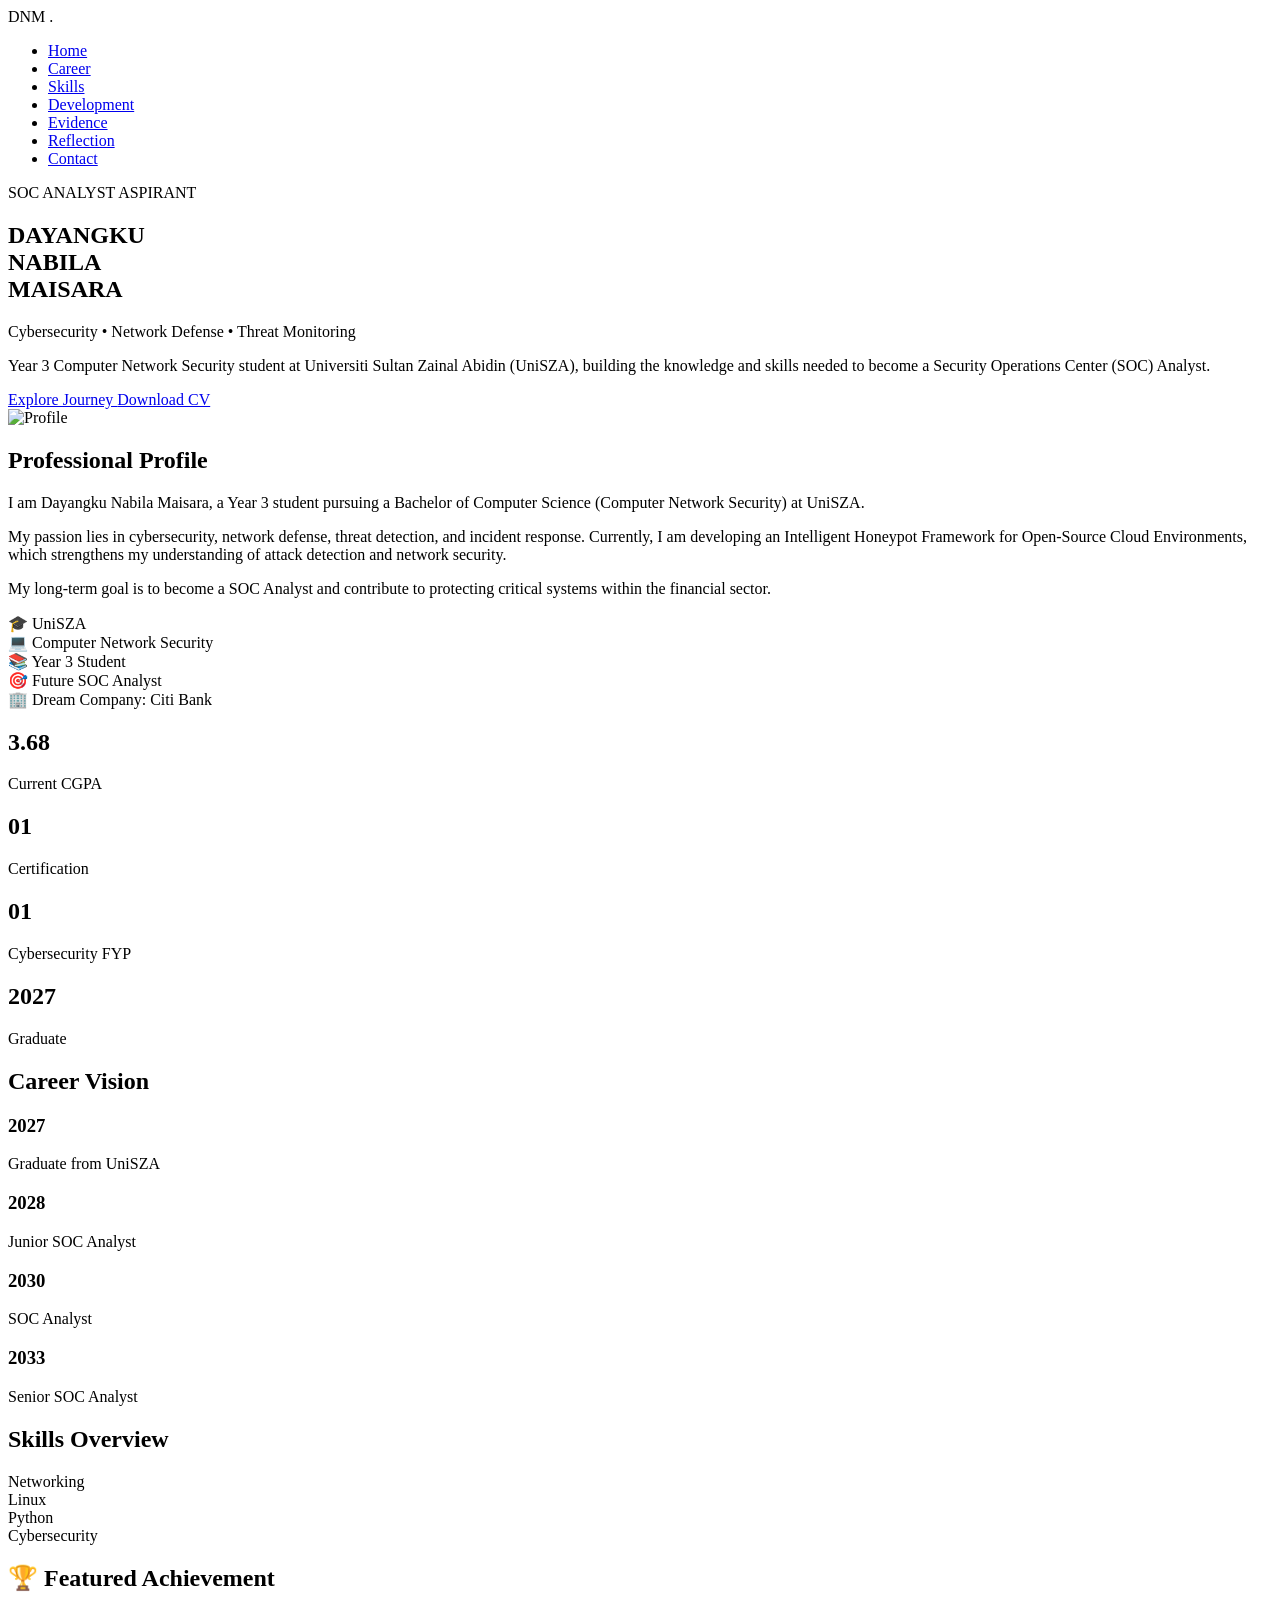
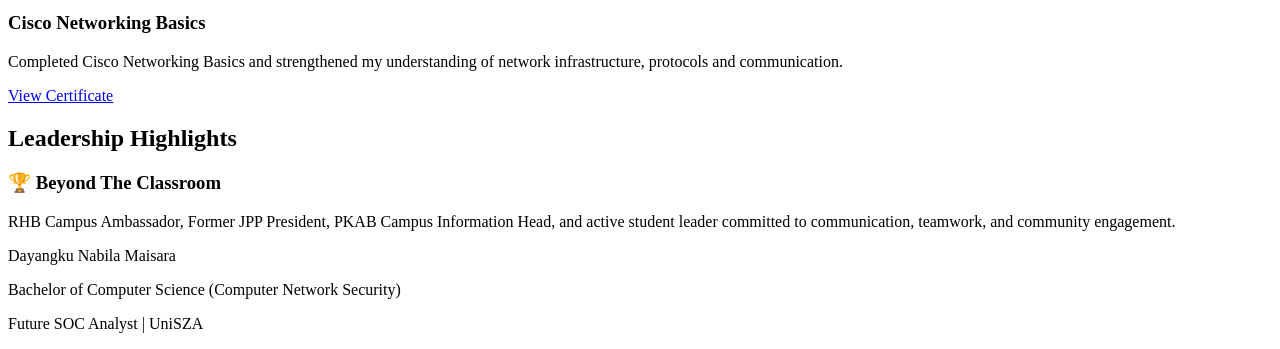
==== index.html @ f73c4ee0 "Add files via upload" ====
<!DOCTYPE html>
<html lang="en">

<head>

<meta charset="UTF-8">
<meta name="viewport" content="width=device-width, initial-scale=1.0">

<title>Dayangku Nabila Maisara | SOC Analyst Portfolio</title>

<link rel="stylesheet" href="css/style.css">

<link href="https://fonts.googleapis.com/css2?family=Poppins:wght@300;400;500;600;700;800&display=swap" rel="stylesheet">

</head>

<body>

<!-- NAVIGATION -->

<nav>

<div class="logo">
DNM .
</div>

<ul>
<li><a href="index.html" class="active">Home</a></li>
<li><a href="career.html">Career</a></li>
<li><a href="skills.html">Skills</a></li>
<li><a href="development.html">Development</a></li>
<li><a href="evidence.html">Evidence</a></li>
<li><a href="reflection.html">Reflection</a></li>
<li><a href="contact.html">Contact</a></li>
</ul>

</nav>

<!-- HERO -->

<section class="hero">

<div class="hero-content">

<span class="hero-tag">
SOC ANALYST ASPIRANT
</span>

<h1>
DAYANGKU<br>
NABILA<br>
MAISARA
</h1>

<div class="accent-line"></div>

<p class="hero-subtitle">
Cybersecurity • Network Defense • Threat Monitoring
</p>

<p>
Year 3 Computer Network Security student at
Universiti Sultan Zainal Abidin (UniSZA),
building the knowledge and skills needed
to become a Security Operations Center (SOC) Analyst.
</p>

<div class="hero-buttons">

<a href="career.html" class="btn">
Explore Journey
</a>

<a href="files/SOC_CV.pdf"
class="btn-secondary">
Download CV
</a>

</div>

</div>

<div class="hero-image">

<img src="images/profile.jpg" alt="Profile">

</div>

</section>

<!-- ABOUT -->

<section class="profile-section">

<div class="profile-left">

<h2>Professional Profile</h2>

<p>
I am Dayangku Nabila Maisara, a Year 3 student
pursuing a Bachelor of Computer Science
(Computer Network Security) at UniSZA.
</p>

<p>
My passion lies in cybersecurity,
network defense, threat detection,
and incident response.

Currently, I am developing an
Intelligent Honeypot Framework
for Open-Source Cloud Environments,
which strengthens my understanding
of attack detection and network security.
</p>

<p>
My long-term goal is to become
a SOC Analyst and contribute
to protecting critical systems
within the financial sector.
</p>

</div>

<div class="profile-right">

<div class="info-item">
🎓 UniSZA
</div>

<div class="info-item">
💻 Computer Network Security
</div>

<div class="info-item">
📚 Year 3 Student
</div>

<div class="info-item">
🎯 Future SOC Analyst
</div>

<div class="info-item">
🏢 Dream Company: Citi Bank
</div>

</div>

</section>

<!-- STATS -->

<section class="stats-section">

<div class="stat-box">
<h2>3.68</h2>
<p>Current CGPA</p>
</div>

<div class="stat-box">
<h2>01</h2>
<p>Certification</p>
</div>

<div class="stat-box">
<h2>01</h2>
<p>Cybersecurity FYP</p>
</div>

<div class="stat-box">
<h2>2027</h2>
<p>Graduate</p>
</div>

</section>

<!-- CAREER VISION -->

<section class="timeline-section">

<h2>Career Vision</h2>

<div class="timeline">

<div class="timeline-item">
<h3>2027</h3>
<p>Graduate from UniSZA</p>
</div>

<div class="timeline-item">
<h3>2028</h3>
<p>Junior SOC Analyst</p>
</div>

<div class="timeline-item">
<h3>2030</h3>
<p>SOC Analyst</p>
</div>

<div class="timeline-item">
<h3>2033</h3>
<p>Senior SOC Analyst</p>
</div>

</div>

</section>

<!-- SKILLS -->

<section class="skills-section">

<h2>Skills Overview</h2>

<div class="skill">

<span>Networking</span>

<div class="bar">
<div class="fill fill70"></div>
</div>

</div>

<div class="skill">

<span>Linux</span>

<div class="bar">
<div class="fill fill40"></div>
</div>

</div>

<div class="skill">

<span>Python</span>

<div class="bar">
<div class="fill fill35"></div>
</div>

</div>

<div class="skill">

<span>Cybersecurity</span>

<div class="bar">
<div class="fill fill40"></div>
</div>

</div>

</section>

<!-- FEATURED ACHIEVEMENT -->

<section class="achievement">

<div class="achievement-content">

<h2>🏆 Featured Achievement</h2>

<h3>Cisco Networking Basics</h3>

<p>
Completed Cisco Networking Basics
and strengthened my understanding
of network infrastructure,
protocols and communication.
</p>

<a href="evidence.html" class="btn">
View Certificate
</a>

</div>

</section>

<section class="achievement">

<div class="achievement-content">

<h2>Leadership Highlights</h2>

<h3>🏆 Beyond The Classroom</h3>

<p>
RHB Campus Ambassador,
Former JPP President,
PKAB Campus Information Head,
and active student leader committed
to communication, teamwork,
and community engagement.
</p>

</div>

</section>

<!-- FOOTER -->

<footer>

<p>
Dayangku Nabila Maisara
</p>

<p>
Bachelor of Computer Science (Computer Network Security)
</p>

<p>
Future SOC Analyst | UniSZA
</p>

</footer>

</body>
</html>
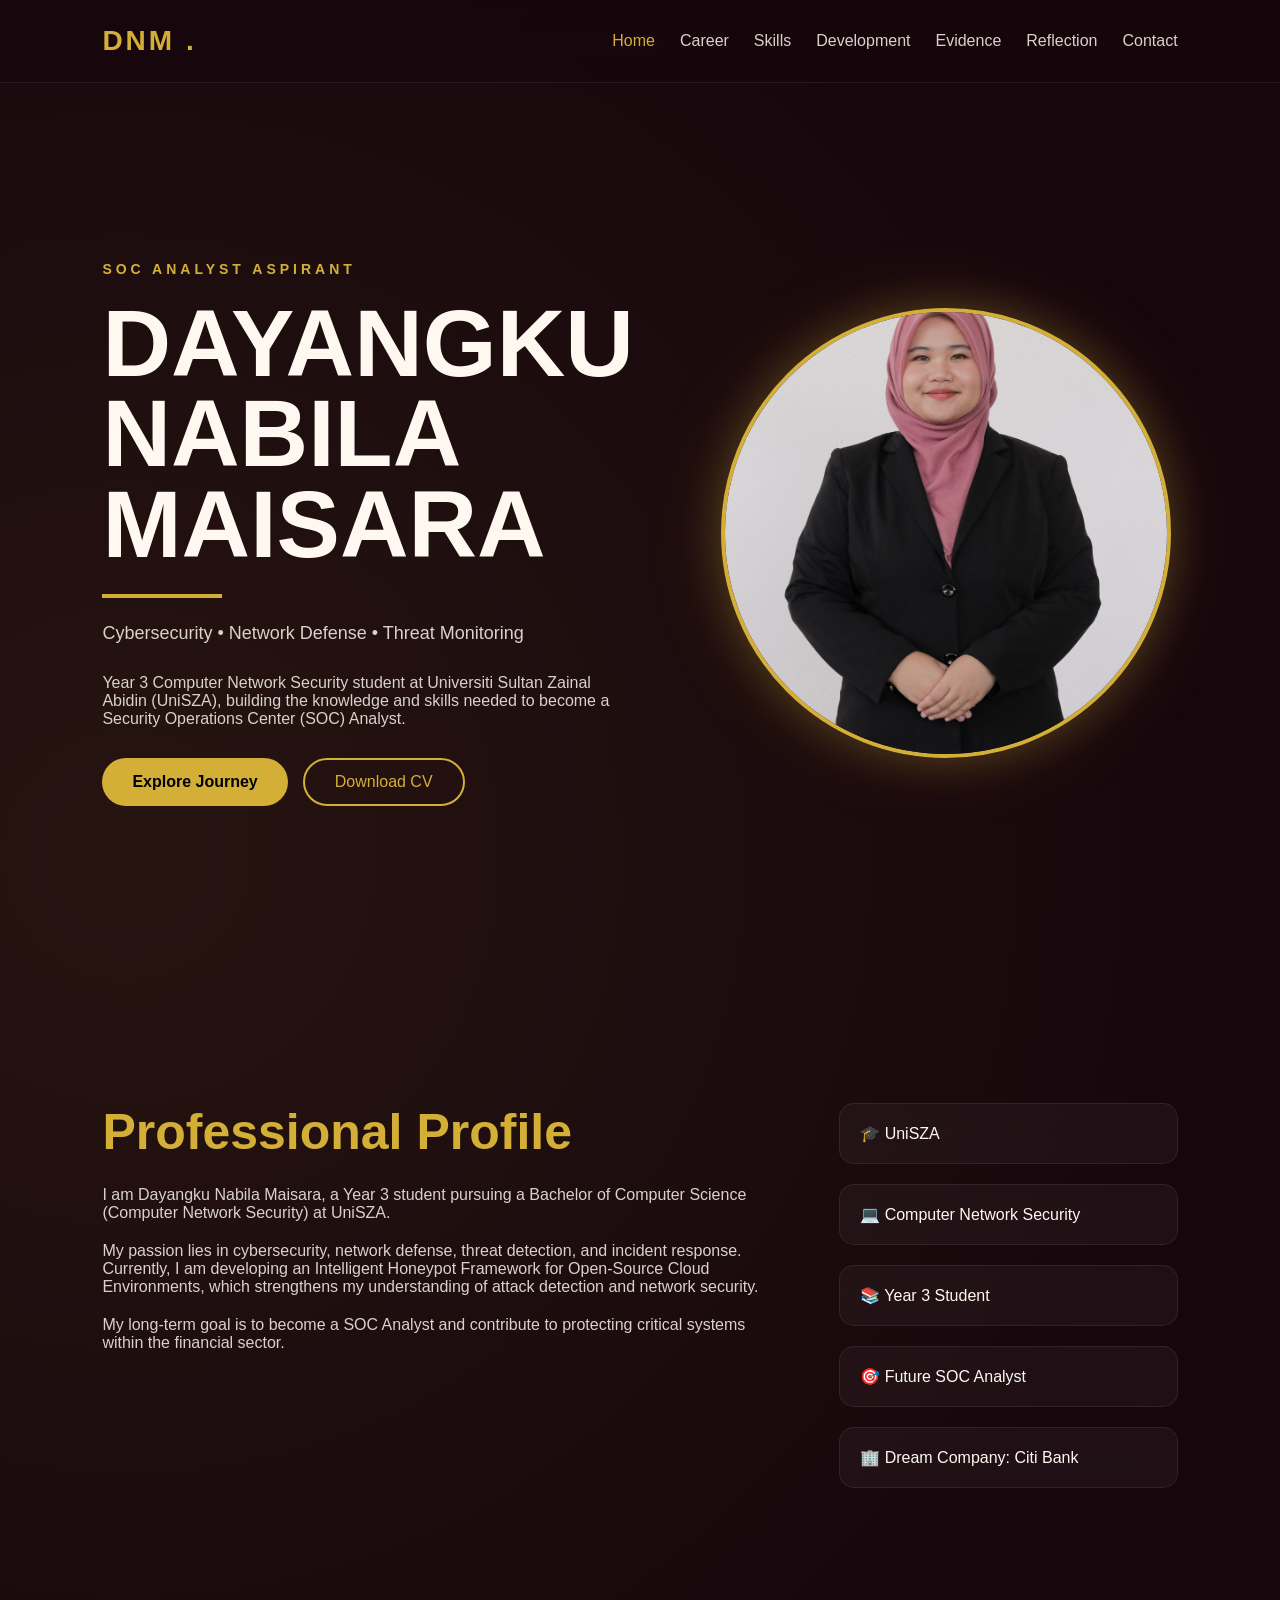
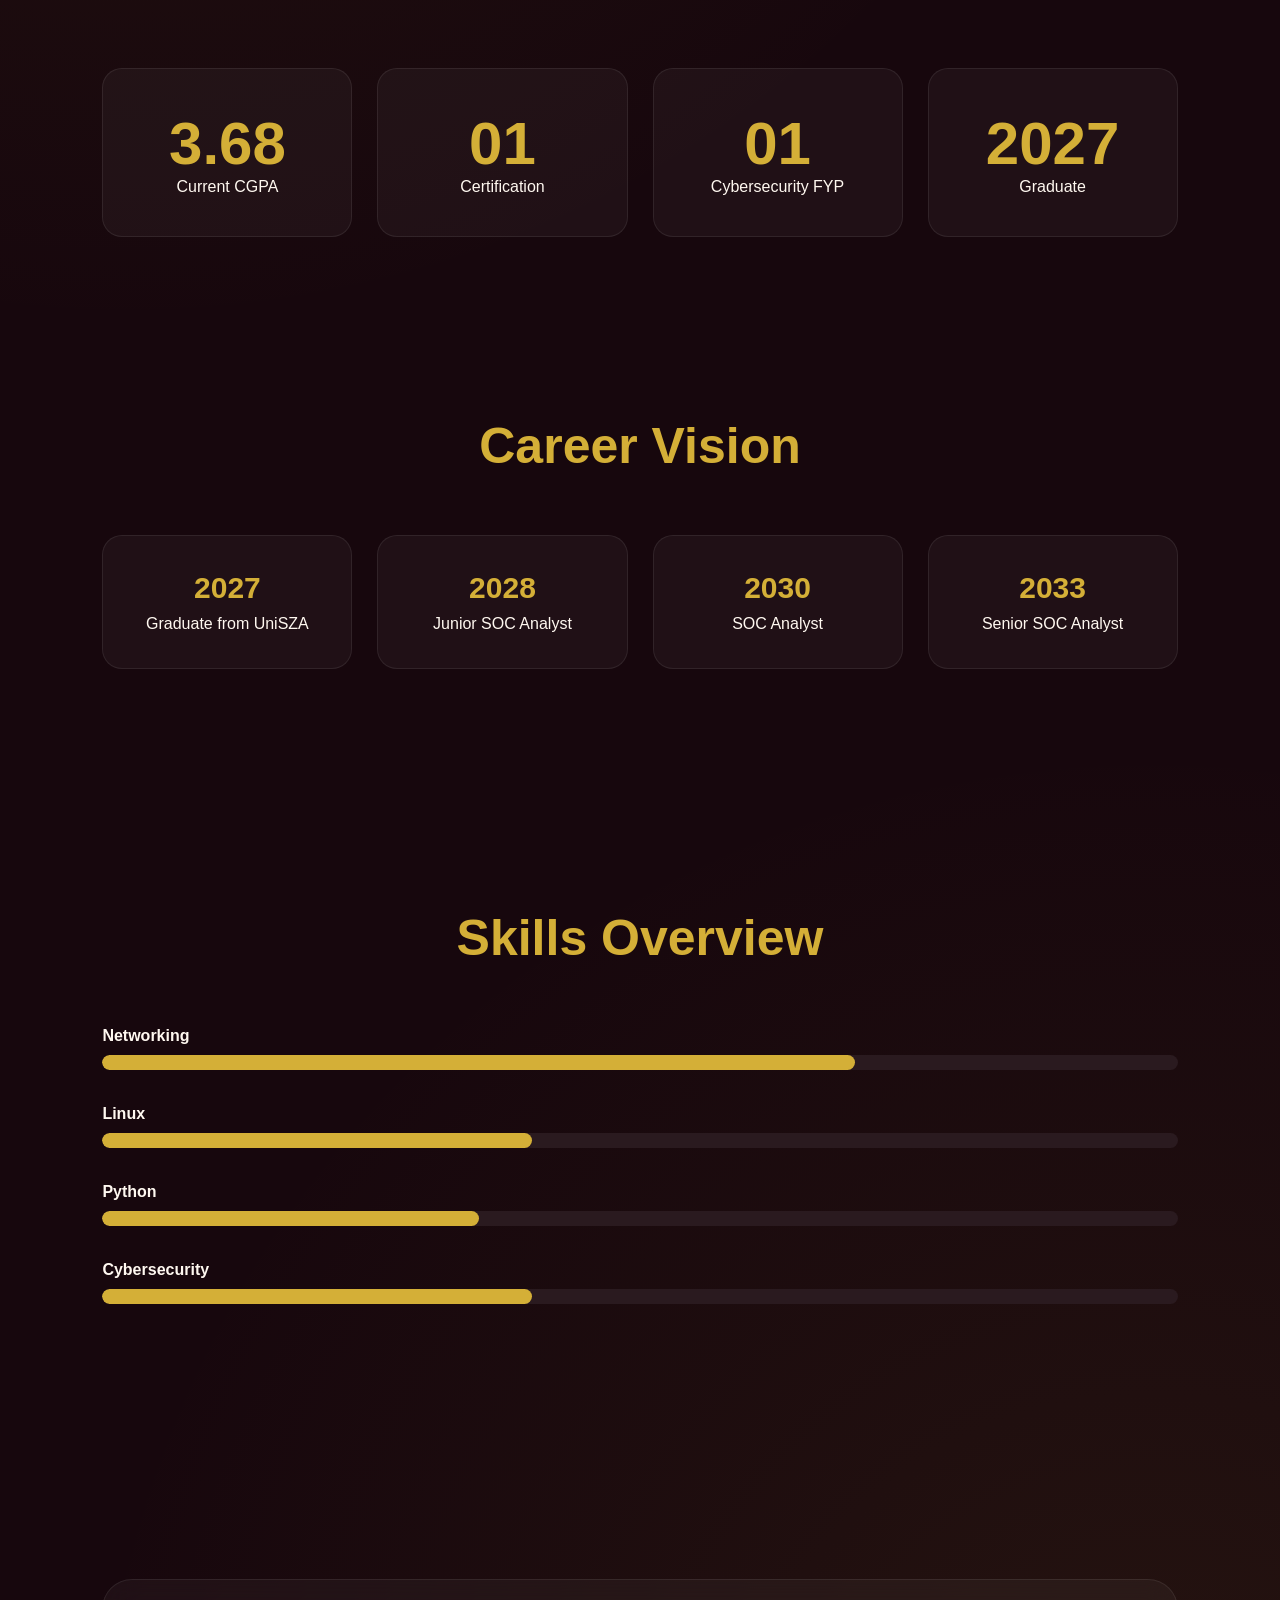
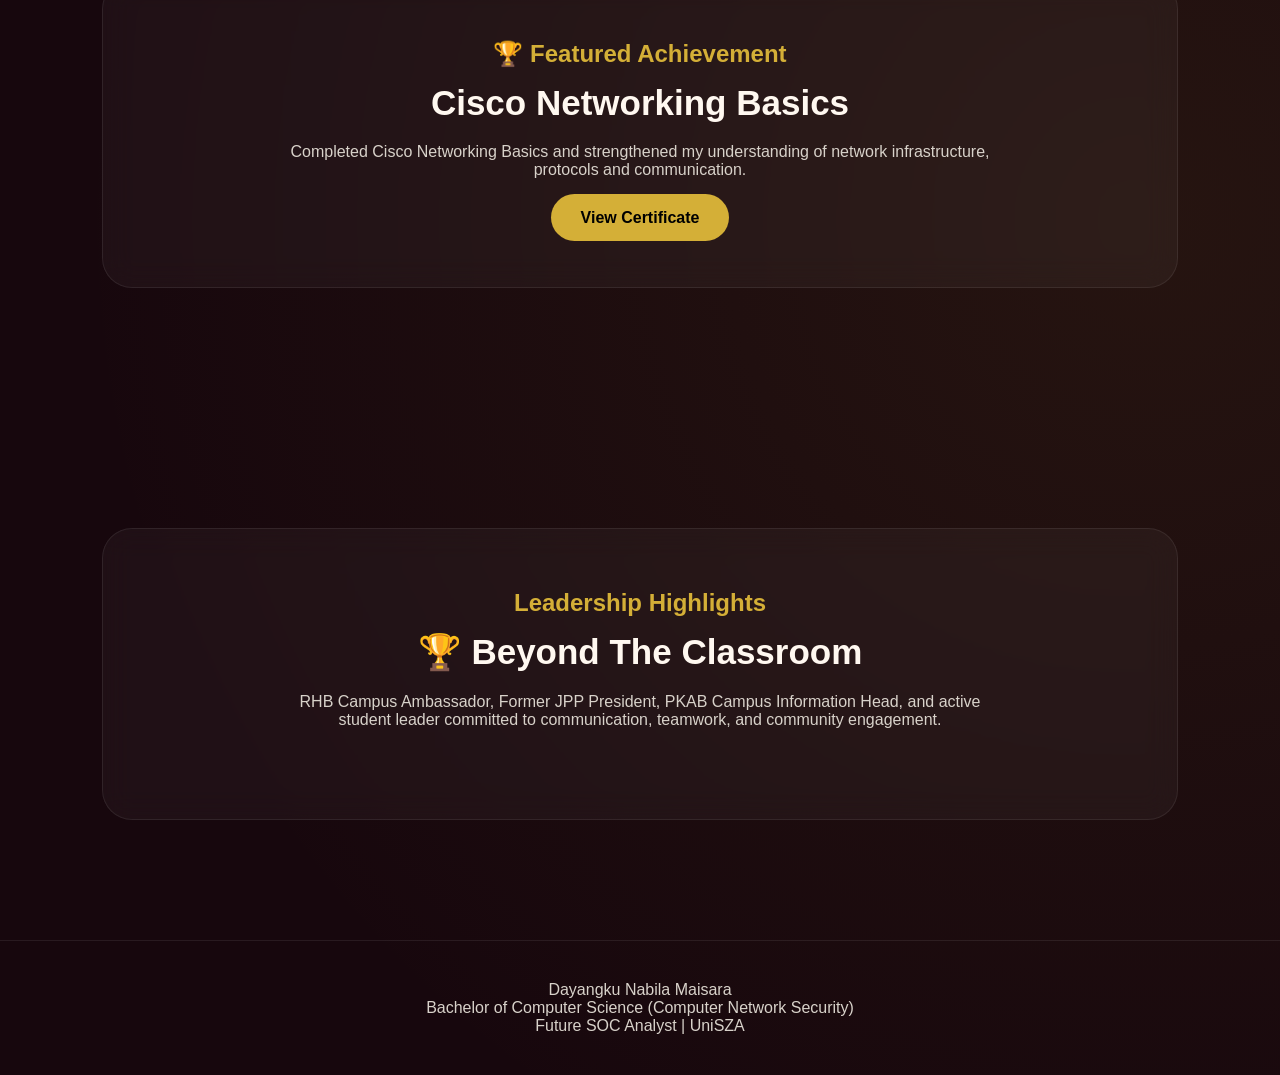
==== commit a12b7df9: "Update index.html" ====
--- a/index.html
+++ b/index.html
@@ -8,7 +8,7 @@
 
 <title>Dayangku Nabila Maisara | SOC Analyst Portfolio</title>
 
-<link rel="stylesheet" href="css/style.css">
+<link rel="stylesheet" href="style.css">
 
 <link href="https://fonts.googleapis.com/css2?family=Poppins:wght@300;400;500;600;700;800&display=swap" rel="stylesheet">
 
@@ -71,7 +71,7 @@
 Explore Journey
 </a>
 
-<a href="files/SOC_CV.pdf"
+<a href="SOC_CV.pdf"
 class="btn-secondary">
 Download CV
 </a>
@@ -82,7 +82,7 @@
 
 <div class="hero-image">
 
-<img src="images/profile.jpg" alt="Profile">
+<img src="profile.jpg" alt="Profile">
 
 </div>
 
@@ -320,4 +320,4 @@
 </footer>
 
 </body>
-</html>+</html>
--- a/style.css
+++ b/style.css
@@ -0,0 +1,840 @@
+@import url('https://fonts.googleapis.com/css2?family=Poppins:wght@300;400;500;600;700;800&display=swap');
+
+/* =====================
+   ROOT
+===================== */
+
+:root{
+
+    --bg:#17070D;
+    --secondary:#241018;
+
+    --card:rgba(255,255,255,.04);
+
+    --gold:#D4AF37;
+    --gold-light:#F2D675;
+
+    --text:#FFF8F0;
+    --text-light:#D8D2CA;
+
+    --border:rgba(255,255,255,.08);
+
+}
+
+/* =====================
+   GLOBAL
+===================== */
+
+*{
+    margin:0;
+    padding:0;
+    box-sizing:border-box;
+    font-family:'Poppins',sans-serif;
+}
+
+html{
+    scroll-behavior:smooth;
+}
+
+body{
+
+    background:
+    radial-gradient(circle at 10% 20%,
+    rgba(212,175,55,.08),
+    transparent 30%),
+
+    radial-gradient(circle at 90% 80%,
+    rgba(212,175,55,.08),
+    transparent 30%),
+
+    var(--bg);
+
+    color:var(--text);
+
+    overflow-x:hidden;
+}
+
+a{
+    text-decoration:none;
+}
+
+ul{
+    list-style:none;
+}
+
+/* =====================
+   NAVIGATION
+===================== */
+
+nav{
+
+    width:100%;
+    padding:25px 8%;
+
+    display:flex;
+    justify-content:space-between;
+    align-items:center;
+
+    position:sticky;
+    top:0;
+
+    backdrop-filter:blur(15px);
+
+    background:rgba(23,7,13,.8);
+
+    border-bottom:1px solid var(--border);
+
+    z-index:999;
+}
+
+.logo{
+
+    font-size:28px;
+    font-weight:800;
+
+    color:var(--gold);
+
+    letter-spacing:3px;
+}
+
+nav ul{
+    display:flex;
+    gap:25px;
+}
+
+nav ul li a{
+
+    color:var(--text-light);
+
+    transition:.3s;
+}
+
+nav ul li a:hover,
+nav ul li a.active{
+
+    color:var(--gold);
+}
+
+/* =====================
+   HERO
+===================== */
+
+.hero{
+
+    min-height:100vh;
+
+    display:flex;
+    justify-content:space-between;
+    align-items:center;
+
+    padding:0 8%;
+
+    gap:80px;
+}
+
+.hero-content{
+
+    flex:1;
+}
+
+.hero-tag{
+
+    color:var(--gold);
+
+    font-size:14px;
+
+    letter-spacing:4px;
+
+    font-weight:600;
+}
+
+.hero-content h1{
+
+    font-size:95px;
+
+    line-height:.95;
+
+    margin:20px 0;
+
+    font-weight:800;
+}
+
+.accent-line{
+
+    width:120px;
+    height:4px;
+
+    background:var(--gold);
+
+    margin:25px 0;
+}
+
+.hero-subtitle{
+
+    color:var(--gold);
+
+    font-size:18px;
+
+    margin-bottom:20px;
+}
+
+.hero-content p{
+
+    max-width:650px;
+
+    color:var(--text-light);
+
+    margin-bottom:30px;
+}
+
+.hero-buttons{
+
+    display:flex;
+    gap:15px;
+}
+
+/* =====================
+   BUTTONS
+===================== */
+
+.btn{
+
+    background:var(--gold);
+
+    color:#000;
+
+    padding:15px 30px;
+
+    border-radius:50px;
+
+    font-weight:600;
+
+    transition:.3s;
+}
+
+.btn:hover{
+
+    transform:translateY(-3px);
+
+    background:var(--gold-light);
+}
+
+.btn-secondary{
+
+    border:2px solid var(--gold);
+
+    color:var(--gold);
+
+    padding:13px 30px;
+
+    border-radius:50px;
+
+    transition:.3s;
+}
+
+.btn-secondary:hover{
+
+    background:var(--gold);
+
+    color:#000;
+}
+
+/* =====================
+   IMAGE
+===================== */
+
+.hero-image{
+
+    flex:1;
+
+    display:flex;
+    justify-content:center;
+}
+
+.hero-image img{
+
+    width:450px;
+    height:450px;
+
+    object-fit:cover;
+
+    border-radius:50%;
+
+    border:4px solid var(--gold);
+
+    box-shadow:
+    0 0 40px rgba(212,175,55,.25),
+    0 0 80px rgba(212,175,55,.15);
+}
+
+/* =====================
+   PROFILE SECTION
+===================== */
+
+.profile-section{
+
+    padding:120px 8%;
+
+    display:grid;
+
+    grid-template-columns:2fr 1fr;
+
+    gap:60px;
+}
+
+.profile-left h2{
+
+    font-size:50px;
+
+    margin-bottom:25px;
+
+    color:var(--gold);
+}
+
+.profile-left p{
+
+    color:var(--text-light);
+
+    margin-bottom:20px;
+}
+
+.profile-right{
+
+    display:flex;
+    flex-direction:column;
+    gap:20px;
+}
+
+.info-item{
+
+    background:var(--card);
+
+    border:1px solid var(--border);
+
+    backdrop-filter:blur(15px);
+
+    padding:20px;
+
+    border-radius:15px;
+}
+
+/* =====================
+   STATS
+===================== */
+
+.stats-section{
+
+    padding:60px 8%;
+
+    display:grid;
+
+    grid-template-columns:repeat(auto-fit,minmax(220px,1fr));
+
+    gap:25px;
+}
+
+.stat-box{
+
+    text-align:center;
+
+    padding:40px;
+
+    background:var(--card);
+
+    border:1px solid var(--border);
+
+    border-radius:20px;
+}
+
+.stat-box h2{
+
+    font-size:60px;
+
+    color:var(--gold);
+}
+
+/* =====================
+   TIMELINE
+===================== */
+
+.timeline-section{
+
+    padding:120px 8%;
+}
+
+.timeline-section h2{
+
+    text-align:center;
+
+    font-size:50px;
+
+    color:var(--gold);
+
+    margin-bottom:60px;
+}
+
+.timeline{
+
+    display:grid;
+
+    grid-template-columns:repeat(auto-fit,minmax(220px,1fr));
+
+    gap:25px;
+}
+
+.timeline-item{
+
+    text-align:center;
+
+    padding:35px;
+
+    background:var(--card);
+
+    border:1px solid var(--border);
+
+    border-radius:20px;
+}
+
+.timeline-item h3{
+
+    color:var(--gold);
+
+    font-size:30px;
+
+    margin-bottom:10px;
+}
+
+/* =====================
+   SKILLS
+===================== */
+
+.skills-section{
+
+    padding:120px 8%;
+}
+
+.skills-section h2{
+
+    text-align:center;
+
+    color:var(--gold);
+
+    font-size:50px;
+
+    margin-bottom:60px;
+}
+
+.skill{
+
+    margin-bottom:35px;
+}
+
+.skill span{
+
+    display:block;
+
+    margin-bottom:10px;
+
+    font-weight:600;
+}
+
+.bar{
+
+    width:100%;
+    height:15px;
+
+    background:#2A1A1F;
+
+    border-radius:30px;
+
+    overflow:hidden;
+}
+
+.fill{
+
+    height:100%;
+
+    background:var(--gold);
+
+    border-radius:30px;
+}
+
+.fill70{width:70%;}
+.fill40{width:40%;}
+.fill35{width:35%;}
+
+/* =====================
+   ACHIEVEMENT
+===================== */
+
+.achievement{
+
+    padding:120px 8%;
+}
+
+.achievement-content{
+
+    background:var(--card);
+
+    border:1px solid var(--border);
+
+    backdrop-filter:blur(15px);
+
+    padding:60px;
+
+    border-radius:30px;
+
+    text-align:center;
+}
+
+.achievement-content h2{
+
+    color:var(--gold);
+
+    margin-bottom:15px;
+}
+
+.achievement-content h3{
+
+    font-size:35px;
+
+    margin-bottom:20px;
+}
+
+.achievement-content p{
+
+    max-width:700px;
+
+    margin:auto;
+
+    color:var(--text-light);
+
+    margin-bottom:30px;
+}
+
+/* =====================
+   FOOTER
+===================== */
+
+footer{
+
+    padding:40px;
+
+    text-align:center;
+
+    border-top:1px solid var(--border);
+
+    color:var(--text-light);
+}
+
+/* =====================
+   RESPONSIVE
+===================== */
+
+@media(max-width:1000px){
+
+    .hero{
+
+        flex-direction:column-reverse;
+
+        text-align:center;
+
+        padding:120px 8%;
+    }
+
+    .hero-buttons{
+
+        justify-content:center;
+    }
+
+    .hero-content h1{
+
+        font-size:65px;
+    }
+
+    .hero-image img{
+
+        width:320px;
+        height:320px;
+    }
+
+    .profile-section{
+
+        grid-template-columns:1fr;
+    }
+}
+
+/* ===================================
+   INNER PAGES
+=================================== */
+
+.page-hero{
+
+    padding:120px 8% 80px;
+
+    text-align:center;
+}
+
+.page-hero h1{
+
+    font-size:70px;
+
+    color:var(--gold);
+
+    margin-bottom:20px;
+}
+
+.page-hero p{
+
+    max-width:700px;
+
+    margin:auto;
+
+    color:var(--text-light);
+
+    font-size:18px;
+}
+
+.section{
+
+    padding:80px 8%;
+}
+
+.section-title{
+
+    font-size:40px;
+
+    color:var(--gold);
+
+    margin-bottom:40px;
+
+    text-align:center;
+}
+
+.glass-card{
+
+    background:var(--card);
+
+    border:1px solid var(--border);
+
+    backdrop-filter:blur(15px);
+
+    border-radius:25px;
+
+    padding:35px;
+
+    transition:.3s;
+}
+
+.glass-card:hover{
+
+    transform:translateY(-8px);
+
+    border-color:rgba(212,175,55,.3);
+}
+
+.grid-2{
+
+    display:grid;
+
+    grid-template-columns:repeat(auto-fit,minmax(450px,1fr));
+
+    gap:30px;
+}
+
+.grid-3{
+
+    display:grid;
+
+    grid-template-columns:repeat(auto-fit,minmax(280px,1fr));
+
+    gap:30px;
+}
+
+.grid-4{
+
+    display:grid;
+
+    grid-template-columns:repeat(auto-fit,minmax(220px,1fr));
+
+    gap:25px;
+}
+
+.glass-card h3{
+
+    color:var(--gold);
+
+    margin-bottom:15px;
+}
+
+.glass-card p{
+
+    color:var(--text-light);
+
+    line-height:1.8;
+}
+
+/* CAREER TIMELINE */
+
+.premium-timeline{
+
+    display:flex;
+
+    justify-content:center;
+
+    flex-wrap:wrap;
+
+    gap:25px;
+
+    margin-top:50px;
+}
+
+.timeline-box{
+
+    background:var(--card);
+
+    border:1px solid var(--border);
+
+    width:220px;
+
+    padding:30px;
+
+    border-radius:25px;
+
+    text-align:center;
+}
+
+.timeline-box h2{
+
+    color:var(--gold);
+
+    margin-bottom:10px;
+}
+
+/* SKILLS DASHBOARD */
+
+.skill-card{
+
+    margin-bottom:30px;
+}
+
+.skill-title{
+
+    display:flex;
+
+    justify-content:space-between;
+
+    margin-bottom:10px;
+}
+
+.skill-bar{
+
+    height:15px;
+
+    background:#2A1A1F;
+
+    border-radius:30px;
+
+    overflow:hidden;
+}
+
+.skill-progress{
+
+    height:100%;
+
+    background:var(--gold);
+
+    border-radius:30px;
+}
+
+/* ACHIEVEMENT */
+
+.feature-card{
+
+    background:linear-gradient(
+    135deg,
+    rgba(212,175,55,.15),
+    rgba(255,255,255,.03));
+
+    border:1px solid rgba(212,175,55,.2);
+
+    border-radius:30px;
+
+    padding:50px;
+
+    text-align:center;
+}
+
+.feature-card h2{
+
+    color:var(--gold);
+
+    margin-bottom:20px;
+}
+
+/* REFLECTION QUOTE */
+
+.quote-box{
+
+    text-align:center;
+
+    padding:60px;
+
+    border-radius:30px;
+
+    background:var(--card);
+
+    border:1px solid var(--border);
+}
+
+.quote-box p{
+
+    font-size:24px;
+
+    line-height:1.8;
+
+    color:var(--gold);
+}
+
+/* IMAGE SHOWCASE */
+
+.certificate-image{
+
+    width:100%;
+
+    border-radius:20px;
+
+    margin-top:20px;
+
+    border:2px solid rgba(212,175,55,.2);
+}
+
+/* CERTIFICATE GALLERY */
+
+.certificate-image{
+
+    width:100%;
+
+    height:350px;
+
+    object-fit:contain;
+
+    background:#fff;
+
+    padding:10px;
+
+    border-radius:20px;
+
+    border:2px solid rgba(212,175,55,.2);
+
+    transition:.3s;
+
+    margin-bottom:20px;
+}
+
+.certificate-image:hover{
+
+    transform:scale(1.03);
+
+    border-color:var(--gold);
+}
